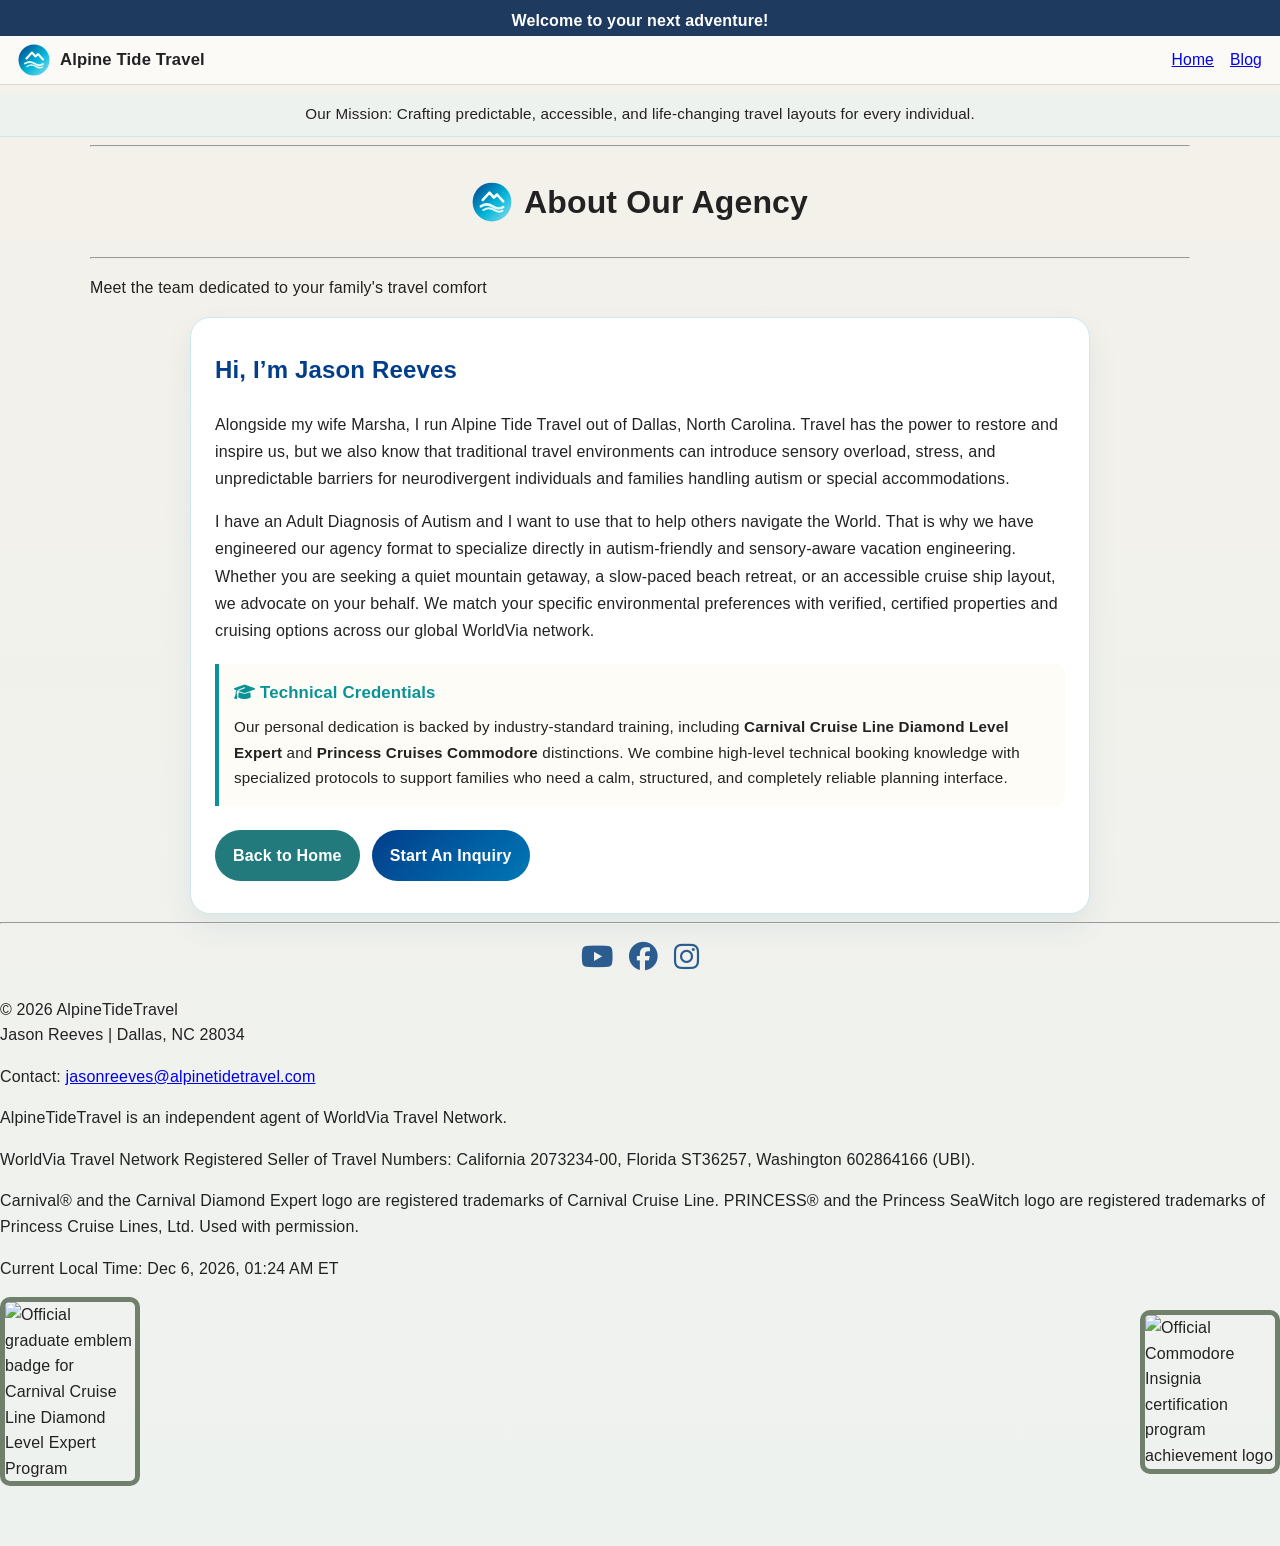
==== about.html @ 1bf37828 "Update about.html" ====
<!DOCTYPE html>
<html lang="en">
<head>
    <meta charset="UTF-8">
    <meta name="viewport" content="width=device-width, initial-scale=1.0">
    <title>About Our Sensory-Aware Agency | Alpine Tide Travel</title>
    <meta name="description" content="Meet Jason and Marsha Reeves. Learn how Alpine Tide Travel engineers custom, autism-friendly, and sensory-safe vacations.">
    <link rel="icon" type="image/svg+xml" href="https://cdnjs.cloudflare.com/ajax/libs/font-awesome/6.5.2/svgs/solid/anchor.svg">
    <link rel="stylesheet" href="https://cdnjs.cloudflare.com/ajax/libs/font-awesome/6.5.2/css/all.min.css">
    <link rel="stylesheet" href="styles.css" />
</head>
<body class="about-page" id="top">

    <!-- Skip link for keyboard users -->
    <a href="#main-content" class="skip-link" style="position:absolute; top:-40px; left:0; background:#023e8a; color:white; padding:8px; z-index:100; transition:top 0.2s;" onfocus="this.style.top='0px'" onblur="this.style.top='-40px'">Skip to main content</a>

    <div class="announcement-bar" role="text" aria-label="Network Announcement">
        <div class="announcement-bar-track" id="countdownMarqueeText">We are now proud to partner with WorldVia Travel Network</div>
    </div>

    <nav class="navbar" aria-label="Main Navigation">
        <div class="nav-brand">
            <a href="index.html" class="brand-link" aria-label="Alpine Tide Travel - Home">
                <svg class="site-logo" viewBox="0 0 64 64" aria-hidden="true" role="img">
                    <defs>
                        <linearGradient id="oceanGradAbout" x1="0%" y1="0%" y2="100%" x2="100%">
                            <stop offset="0%" stop-color="#023e8a"/>
                            <stop offset="55%" stop-color="#00b4d8"/>
                            <stop offset="100%" stop-color="#90e0ef"/>
                        </linearGradient>
                    </defs>
                    <circle cx="32" cy="32" r="31" fill="url(#oceanGradAbout)"></circle>
                    <path d="M14 39 C20 35, 27 35, 33 39 C39 43, 46 43, 50 40" fill="none" stroke="#e0fbff" stroke-width="4" stroke-linecap="round"></path>
                    <path d="M17 29 L28 17 L35 25 L40 20 L50 31" fill="none" stroke="#ffffff" stroke-width="4" stroke-linecap="round" stroke-linejoin="round"></path>
                    <path d="M18 45 C24 41, 30 41, 36 45 C41 48, 46 48, 49 46" fill="none" stroke="#ffffff" stroke-width="3" stroke-linecap="round" opacity="0.9"></path>
                </svg>
                <h1>Alpine Tide Travel</h1>
            </a>
        </div>

        <button class="menu-toggle" id="menuToggle" aria-label="Toggle navigation menu" aria-expanded="false">
            <i class="fa-solid fa-bars" aria-hidden="true"></i>
        </button>

        <ul class="nav-links" id="navLinks">
            <li><a href="index.html">Home</a></li>
            <li><a href="index.html#blog-anchor">Blog</a></li>
        </ul>
    </nav>

    <!-- Swapped jarring icon for a calming, clear entry announcement -->
    <div class="notification-banner" role="status" style="text-align: center; background: #eef2ef; color: #222222; padding: 10px; font-size: 0.95rem; border-bottom: 1px solid #cfe8ee;">
        Our Mission: Crafting predictable, accessible, and life-changing travel layouts for every individual.
    </div>

    <main id="main-content">
        <header class="site-header">
            <hr class="main">
            <h1 class="title" style="display: inline-flex; align-items: center; gap: 12px; justify-content: center; width: 100%;">
                <svg class="site-logo" viewBox="0 0 64 64" aria-hidden="true" role="img" style="width: 40px; height: 40px;">
                    <defs>
                        <linearGradient id="oceanGradTitleAbout" x1="0%" y1="0%" y2="100%" x2="100%">
                            <stop offset="0%" stop-color="#023e8a"/>
                            <stop offset="55%" stop-color="#00b4d8"/>
                            <stop offset="100%" stop-color="#90e0ef"/>
                        </linearGradient>
                    </defs>
                    <circle cx="32" cy="32" r="31" fill="url(#oceanGradTitleAbout)"></circle>
                    <path d="M14 39 C20 35, 27 35, 33 39 C39 43, 46 43, 50 40" fill="none" stroke="#e0fbff" stroke-width="4" stroke-linecap="round"></path>
                    <path d="M17 29 L28 17 L35 25 L40 20 L50 31" fill="none" stroke="#ffffff" stroke-width="4" stroke-linecap="round" stroke-linejoin="round"></path>
                    <path d="M18 45 C24 41, 30 41, 36 45 C41 48, 46 48, 49 46" fill="none" stroke="#ffffff" stroke-width="3" stroke-linecap="round" opacity="0.9"></path>
                </svg>
                About Our Agency
            </h1>
            <hr class="main">
            <p class="subtitle">Meet the team dedicated to your family's travel comfort</p>
        </header>

        <section class="about-section">
            <div class="about-card" style="line-height: 1.7; text-align: left;">
                <h2 style="color: #023e8a; margin-top: 0;">Hi, I’m Jason Reeves</h2>
                
                <p>
                    Alongside my wife Marsha, I run Alpine Tide Travel out of Dallas, North Carolina. Travel has the power to restore and inspire us, 
                    but we also know that traditional travel environments can introduce sensory overload, stress, and unpredictable barriers for 
                    neurodivergent individuals and families handling autism or special accommodations.
                </p>

                <p style="margin-top: 12px;">
                    I have an Adult Diagnosis of Autism and I want to use that to help others navigate the World. That is why we have engineered our agency format to specialize directly in autism-friendly and sensory-aware vacation engineering. Whether you are seeking a quiet mountain getaway, a slow-paced beach retreat, or an accessible cruise ship layout, we advocate on your behalf. We match your specific environmental preferences with verified, certified properties and cruising options across our global WorldVia network.
                </p>

                <div style="background: #fdfcf7; border-left: 4px solid #0a9396; padding: 15px; margin: 20px 0; border-radius: 0 8px 8px 0;">
                    <h3 style="margin: 0 0 6px 0; font-size: 1.05rem; color: #0a9396;"><i class="fa-solid fa-graduation-cap" aria-hidden="true"></i> Technical Credentials</h3>
                    <p style="margin: 0; font-size: 0.95rem;">
                        Our personal dedication is backed by industry-standard training, including <strong>Carnival Cruise Line Diamond Level Expert</strong> and 
                        <strong>Princess Cruises Commodore</strong> distinctions. We combine high-level technical booking knowledge with specialized protocols to support 
                        families who need a calm, structured, and completely reliable planning interface.
                    </p>
                </div>

                <div style="display: flex; gap: 12px; margin-top: 24px;">
                    <a href="index.html" class="about-home-btn" style="text-decoration: none;">Back to Home</a>
                    <a href="inquiry.html" class="about-home-btn" style="text-decoration: none; background: linear-gradient(135deg, #023e8a 0%, #0077b6 100%);">Start An Inquiry</a>
                </div>
            </div>
        </section>
    </main>

    <hr class="main">

    <footer>
        <div class="footer-socials" aria-label="Social media links">
            <a href="https://www.youtube.com/@alpinetidetravel" target="_blank" rel="noopener noreferrer" aria-label="YouTube Channel"><i class="fa-brands fa-youtube" aria-hidden="true"></i></a>
            <a href="https://facebook.com/profile.php[id=61591444955166]" target="_blank" rel="noopener noreferrer" aria-label="Facebook Profile"><i class="fa-brands fa-facebook" aria-hidden="true"></i></a>
            <a href="https://instagram.com/alpinetidetravel" target="_blank" rel="noopener noreferrer" aria-label="Instagram Profile"><i class="fa-brands fa-instagram" aria-hidden="true"></i></a>
        </div>
        <p>© 2026 AlpineTideTravel<br>
        Jason Reeves | Dallas, NC 28034</p>
        <p class="footer-contact">Contact: <a href="mailto:jasonreeves@alpinetidetravel.com">jasonreeves@alpinetidetravel.com</a></p>
        <p class="footer-notice">AlpineTideTravel is an independent agent of WorldVia Travel Network.</p>
        <p class="footer-notice sot-disclosures">WorldVia Travel Network Registered Seller of Travel Numbers: California 2073234-00, Florida ST36257, Washington 602864166 (UBI).</p>
        <p class="footer-notice">Carnival® and the Carnival Diamond Expert logo are registered trademarks of Carnival Cruise Line. PRINCESS® and the Princess SeaWitch logo are registered trademarks of Princess Cruise Lines, Ltd. Used with permission.</p>
        <p id="currentTime" class="end"></p>
        <div class="footer-logos">
            <img class="footer-logo footer-logo-left" src="https://cclrewards.com/images/Carnival-Expert-Diamond-Level-Graduate_logo.jpg" alt="Official graduate emblem badge for Carnival Cruise Line Diamond Level Expert Program">
            <img class="footer-logo footer-logo-right" src="https://uploads.onecompiler.io/44rfm6cm7/44smqgbf9/Commodoreinsignialogo.jpg" alt="Official Commodore Insignia certification program achievement logo">
        </div>
    </footer>

    <script src="script.js"></script>
</body>
</html>
---- styles.css ----
/* ==========================================================================
   1. GLOBAL RESET & BASE STYLES
   ========================================================================== */
html, body {
    max-width: 100%;
    overflow-x: hidden;
    width: 100%;
}

body {
    font-family: Arial, sans-serif;
    margin: 0;
    padding: 0;
    background: linear-gradient(180deg, #f4f1ea 0%, #eef2ef 100%);
    padding-top: 92px;
    padding-bottom: 60px;
    color: #222222;
    line-height: 1.6;
    letter-spacing: 0.01em;
    text-align: left;
}

/* Sensory Update: Softened global image border weight and color */
img {
    border: 1px solid #a3b8cc;
    border-radius: 12px;
}

/* Sensory Update: Softened video-card border color */
.video-card {
    border: 1px solid #7a8a90;
    box-sizing: border-box;
    line-height: 1.6;
    letter-spacing: 0.01em;
}

img {
    border: 5px solid #326c7a;
}

.blog-section .media-card p,
.blog-section .media-card strong {
    color: #2b2b2b;
   
}

.video-card {
    border: 5px solid #282d2e;
}

*, *::before, *::after {
    box-sizing: border-box;
}

/* Sensory Update: Prevent future animations or smooth jumps from triggering motion sensitivity */
@media (prefers-reduced-motion: reduce) {
    * {
        animation-delay: -1ms !important;
        animation-duration: 1ms !important;
        animation-iteration-count: 1 !important;
        background-attachment: initial !important;
        scroll-behavior: auto !important;
        transition-duration: 0s !important;
        transition-delay: 0s !important;
    }
}

.site-header,
.gallery-section,
.video-section,
.destinations-section,
.blog-section,
.countdown-card,
.inquiry-container,
.booking-inquiry-section,
.booking-page-section,
.about-section,
.legal-wrap,
.thank-you-wrap,
.booking-closed,
.package-form-wrap {
    width: min(1100px, 92%);
    margin-left: auto;
    margin-right: auto;
    max-width: 100%;
}

.media-card img,
.media-card iframe {
    display: block;
    width: 100%;
    max-width: 100%;
}

.blog-section {
    text-align: left;
}

.blog-section .media-grid {
    display: flex;
    justify-content: center;
    align-items: stretch;
    width: 100%;
}

/* Single blog post full width */
.blog-section .media-grid:has(.media-card:only-child) {
    grid-template-columns: 1fr;
}

.blog-section .media-grid:has(.media-card:only-child) .media-card {
    max-width: 100%;
}

.blog-section .media-card {
    width: min(100%, 980px);
    background: #fbfbfa;
    border: 1px solid #d9e5e8;
    border-radius: 16px;
    box-shadow: 0 6px 18px rgba(0, 95, 115, 0.06);
    padding: 20px;
    text-align: left;
    margin: 0 auto;
    background: #dfdcdc;
    border: 5px solid #cfe8ee;
    border-radius: 18px;
    box-shadow: 0 12px 28px rgba(0, 95, 115, 0.08);
    padding: 10px;
    text-align: left;
    
}

.blog-section .media-card .media-caption {
    padding: 0;
}

.blog-section .media-caption,
.blog-section .media-caption p,
.blog-section .media-caption li {
    color: #1f1f1f;
}

.blog-section .media-caption p {
    margin: 0 0 1rem;
}

.blog-section .media-caption h1,
.blog-section .media-caption h2,
.blog-section .media-caption h3 {
    margin-top: 1.15rem;
    margin-bottom: 0.55rem;
    line-height: 1.25;
}

.blog-section .media-caption ul {
    text-align: left;
    margin: 0 0 1rem 1.25rem;
    padding-left: 1rem;
}

.blog-section .media-caption li {
    margin-bottom: 0.55rem;
}

.blog-section .media-caption .cta-box {
    border-radius: 14px;
    background: #f4f6f8;
    border-left: 5px solid #2b5c8f;
    padding: 20px;
    margin-top: 30px;
}

.blog-section .media-caption .article-image {
    max-width: 100%;
    height: auto;
    margin: 0.75rem 0 1rem;
    border-radius: 12px;
}
/* Accessible text invisible to the eye but perfectly readable by screen readers */
.sr-only {
    position: absolute;
    width: 1px;
    height: 1px;
    padding: 0;
    margin: -1px;
    overflow: hidden;
    clip: rect(0, 0, 0, 0);
    white-space: nowrap;
    border: 0;
}


/* Sensory Update: Muted CTA link background and text contrast */
.page-cta {
    display: inline-block;
    margin-top: 14px;
    padding: 10px 16px;
    border-radius: 999px;
    background: #f0fafc;
    border: 1px solid #bfe0e7;
    color: #1a5276;
    font-weight: 700;
    text-decoration: none;
}

/* Skip link styling for keyboard navigation */
.skip-link:focus {
    top: 0 !important;
    outline: 3px solid #2b6cb0 !important; /* Softened blue */
    outline-offset: 0 !important;
    border-radius: 0 0 8px 8px;
    box-shadow: 0 4px 12px rgba(0,0,0,0.15);
}

/* ==========================================================================
   2. NAVBAR STRUCTURE
   ========================================================================== */
.navbar {
    display: flex;
    justify-content: space-between;
    align-items: center;
    gap: 12px;
    padding: 8px 18px;
    position: fixed;
    top: 36px;
    left: 0;
    right: 0;
    width: 100%;
    z-index: 1200;
    background: #fbfaf7;
    border-bottom: 1px solid #d8ddd8;
}

.brand-link {
    display: flex;
    align-items: center;
    gap: 10px;
    min-width: 0;
    white-space: nowrap;
    text-decoration: none;
    color: inherit;
}

.brand-link h1 {
    font-size: clamp(1rem, 1.3vw, 1.35rem);
    margin: 0;
    line-height: 1.1;
}

.nav-links {
    display: flex;
    align-items: center;
    gap: 16px;
    flex-wrap: wrap;
    justify-content: flex-end;
    min-width: 0;
    margin: 0;
    padding: 0;
}

.nav-links li {
    list-style: none;
}

.nav-links a {
    white-space: nowrap;
    font-size: 0.98rem;
}

.navbar .site-logo {
    width: 32px;
    height: 32px;
    flex: 0 0 auto;
}

.menu-toggle {
    display: none;
}

/* ==========================================================================
   3. ANNOUNCEMENT BAR
   ========================================================================== */
/* Sensory Update: Replaced the loud multi-color gradient with a clean, calming solid shade */
.announcement-bar {
    position: fixed;
    top: 0;
    left: 0;
    width: 100%;
    z-index: 1300;
    background: #1e3a5f; 
    color: #fff;
    overflow: hidden;
    white-space: nowrap;
    padding: 8px 0;
    font-weight: 600;
    height: 36px;
}

.announcement-bar-track {
    display: block;
    padding-left: 0;
    animation: none;
    text-align: center;
    width: 100%;
}

/* ==========================================================================
   4. INTERACTIVE ELEMENTS & FORMS
   ========================================================================== */
/* Sensory Update: Softened global image border weight on footer elements */
footer img,
.footer img,
.footer-logo {
    width: 140px;
    height: auto;
    border: 1px solid #718070;
    border-radius: 10px;
    border: 5px solid #70806c;
}

.footer-links {
    margin: 6px 0;
}

.footer-links a,
.card-btn {
    color: #023e8a;
    font-weight: 700;
    text-decoration: none;
}

.card-btn {
    display: inline-block;
    margin-top: 10px;
    padding: 10px 16px;
    border-radius: 999px;
    background: #e6fbff;
    border: 1px solid #cfe8ee;
}

.home-intro,
.home-links,
.featured-image,
.about-section,
.legal-wrap,
.thank-you-wrap,
.package-form-wrap {
    width: min(900px, 92%);
    margin-left: auto;
    margin-right: auto;
}

.about-card,
.thank-you-card,
.booking-closed,
.legal-wrap,
.package-form-card {
    background: #ffffff;
    border: 1px solid #cfe8ee;
    border-radius: 20px;
    box-shadow: 0 12px 30px rgba(0, 95, 115, 0.08);
    padding: 32px 24px;
}

.home-link-btn,
.thank-you-btn,
.about-home-btn,
.booking-closed .cta-btn,
.legal-home-btn,
.submit-btn {
    display: inline-block;
    background: linear-gradient(135deg, #0a9396 0%, #0077b6 100%);
    color: #fff;
    text-decoration: none;
    padding: 12px 18px;
    border-radius: 999px;
    font-weight: 700;
    border: 0;
}

.navbar .site-logo,
.site-header .site-logo {
    width: 32px;
    height: 32px;
}

.footer-logos {
    display: flex;
    justify-content: space-between;
    align-items: center;
    gap: 20px;
    width: 100%;
}

.footer-logo-left {
    margin-right: auto;
}

.footer-logo-right {
    margin-left: auto;
}

/* Sensory-friendly additions */
a, button, input, select, textarea {
    transition: none;
}

a:focus,
button:focus,
input:focus,
select:focus,
textarea:focus {
    outline: 3px solid #023e8a;
    outline-offset: 3px;
}

html {
    scroll-behavior: auto;
}

.footer-socials {
    display: flex;
    justify-content: center;
    gap: 16px;
    margin: 10px 0 14px;
}

/* Sensory Update: Muted social link color intensity */
.footer-socials a {
    color: #2b5c8f;
    font-size: 1.8rem;
    text-decoration: none;
}

.footer-links {
    margin: 6px 0;
}
    .countdown-marquee {
        font-size: 0.9rem;
        padding: 7px 12px;
        height: 32px;
    }

/* Sensory Update: Toned down color brightness for utility links */
.footer-links a,
.card-btn {
    color: #2b5c8f;
    font-weight: 700;
    text-decoration: none;
}

/* Sensory Update: Calmed background tone of utility layout cards */
.card-btn {
    display: inline-block;
    margin-top: 10px;
    padding: 10px 16px;
    border-radius: 999px;
    background: #f0fafc;
    border: 1px solid #bfe0e7;
}

.home-intro,
.home-links,
.featured-image,
.about-section,
.legal-wrap,
.thank-you-wrap,
.package-form-wrap {
    width: min(900px, 92%);
    margin-left: auto;
    margin-right: auto;
}

.about-card,
.thank-you-card,
.booking-closed,
.legal-wrap,
.package-form-card {
    background: #ffffff;
    border: 1px solid #cfe8ee;
    border-radius: 20px;
    box-shadow: 0 12px 30px rgba(0, 95, 115, 0.08);
    padding: 32px 24px;
}

/* Sensory Update: Changed buttons from a dynamic high-contrast linear gradient to a solid, grounded tone */
.home-link-btn,
.thank-you-btn,
.about-home-btn,
.booking-closed .cta-btn,
.legal-home-btn,
.submit-btn {
    display: inline-block;
    background: #237a7c;
    color: #fff;
    text-decoration: none;
    padding: 12px 18px;
    border-radius: 999px;
    font-weight: 700;
    border: 0;
    cursor: pointer;
}

/* Sensory Update: Darker states on button interactions feel solid without sudden lighting flashes */
.home-link-btn:hover,
.thank-you-btn:hover,
.submit-btn:hover {
    background: #1b5c5e;
}

input[type="text"],
input[type="email"],
input[type="tel"],
input[type="date"],
select,
textarea {
    width: 100%;
    padding: 12px 14px;
    border: 2px solid #cfe8ee;
    border-radius: 8px;
    background-color: #ffffff;
    font-size: 1rem;
    color: #222222;
    margin-top: 4px;
    margin-bottom: 20px;
    font-family: inherit;
    line-height: 1.4;
}

textarea {
    min-height: 120px;
}

label {
    display: block;
    text-align: left;
    font-weight: 700;
    color: #222222;
    margin-top: 14px;
}
    .blog-section .media-grid,
    .gallery-section .media-grid,
    .media-grid {
        display: flex;
        flex-direction: column;
        align-items: stretch;
    }

.footer-logos {
    display: flex;
    justify-content: space-between;
    align-items: center;
    gap: 20px;
    width: 100%;
}

a, button, input, select, textarea {
    transition: outline-color 0.15s ease-in-out, background-color 0.15s ease-in-out;
}

/* Sensory Update: Replaced the bright focal blue outline with a gentle slate-blue ring */
a:focus,
button:focus,
input:focus,
select:focus,
textarea:focus {
    outline: 3px solid #5499c7;
    outline-offset: 3px;
    background-color: #f7fcfe;
}

html {
    scroll-behavior: auto;
}

/* --------------------------------------------------------------------------
   Gallery / Media sizing tweaks
   - Constrain media cards to a comfortable width
   - Ensure images shrink responsively and don't overwhelm the layout
   - Use grid for gallery areas so items wrap cleanly on narrow screens
   -------------------------------------------------------------------------- */
.media-grid {
    display: grid;
    grid-template-columns: repeat(auto-fit, minmax(220px, 1fr));
    gap: 12px;
    align-items: start;
}

.media-card {
    display: flex;
    flex-direction: column;
    align-items: center;
    justify-content: flex-start;
    max-width: 380px; /* keeps cards reasonably narrow */
    margin: 0 auto;
}

.media-card img {
    width: 100%;
    max-width: 360px; /* prevents images from growing too large */
    height: auto;
    object-fit: cover;
    display: block;
    margin: 0 auto 8px auto;
}

/* allow iframes (videos) to scale but not exceed a comfortable width */
.media-card iframe {
    max-width: 560px;
    width: 100%;
    height: auto;
}

/* Make featured video embeds a bit larger */
.video-card iframe {
    max-width: 1020px;
    width: 100%;
    height: auto;
}

@media (min-width: 900px) {
    /* for wider viewports, allow more columns but keep card sizing consistent */
    .media-grid {
        grid-template-columns: repeat(auto-fit, minmax(260px, 1fr));
        gap: 18px;
    }
    .media-card {
        max-width: 420px;
    .form-grid {
        grid-template-columns: 1fr;
    }

    footer img,
    .footer img,
    .footer-logo {
        width: 100px;
        margin: 8px 10px;
    }
}

@media (prefers-reduced-motion: reduce) {
    html {
        scroll-behavior: auto;
    }

    *,
    *::before,
    *::after {
        animation-duration: 0.01ms !important;
        animation-iteration-count: 1 !important;
        transition-duration: 0.01ms !important;
        scroll-behavior: auto !important;
    }

    .countdown-marquee-track {
        animation: none !important;
        padding-left: 0;
    }
}

@media (prefers-contrast: more) {
    body {
        background: #ffffff;
        color: #111111;
    }

    .navbar,
    .blog-section .media-card,
    .about-card,
    .booking-closed,
    .thank-you-card,
    .package-form-card,
    .legal-wrap {
        box-shadow: none;
        border-color: #000000;
    }
}
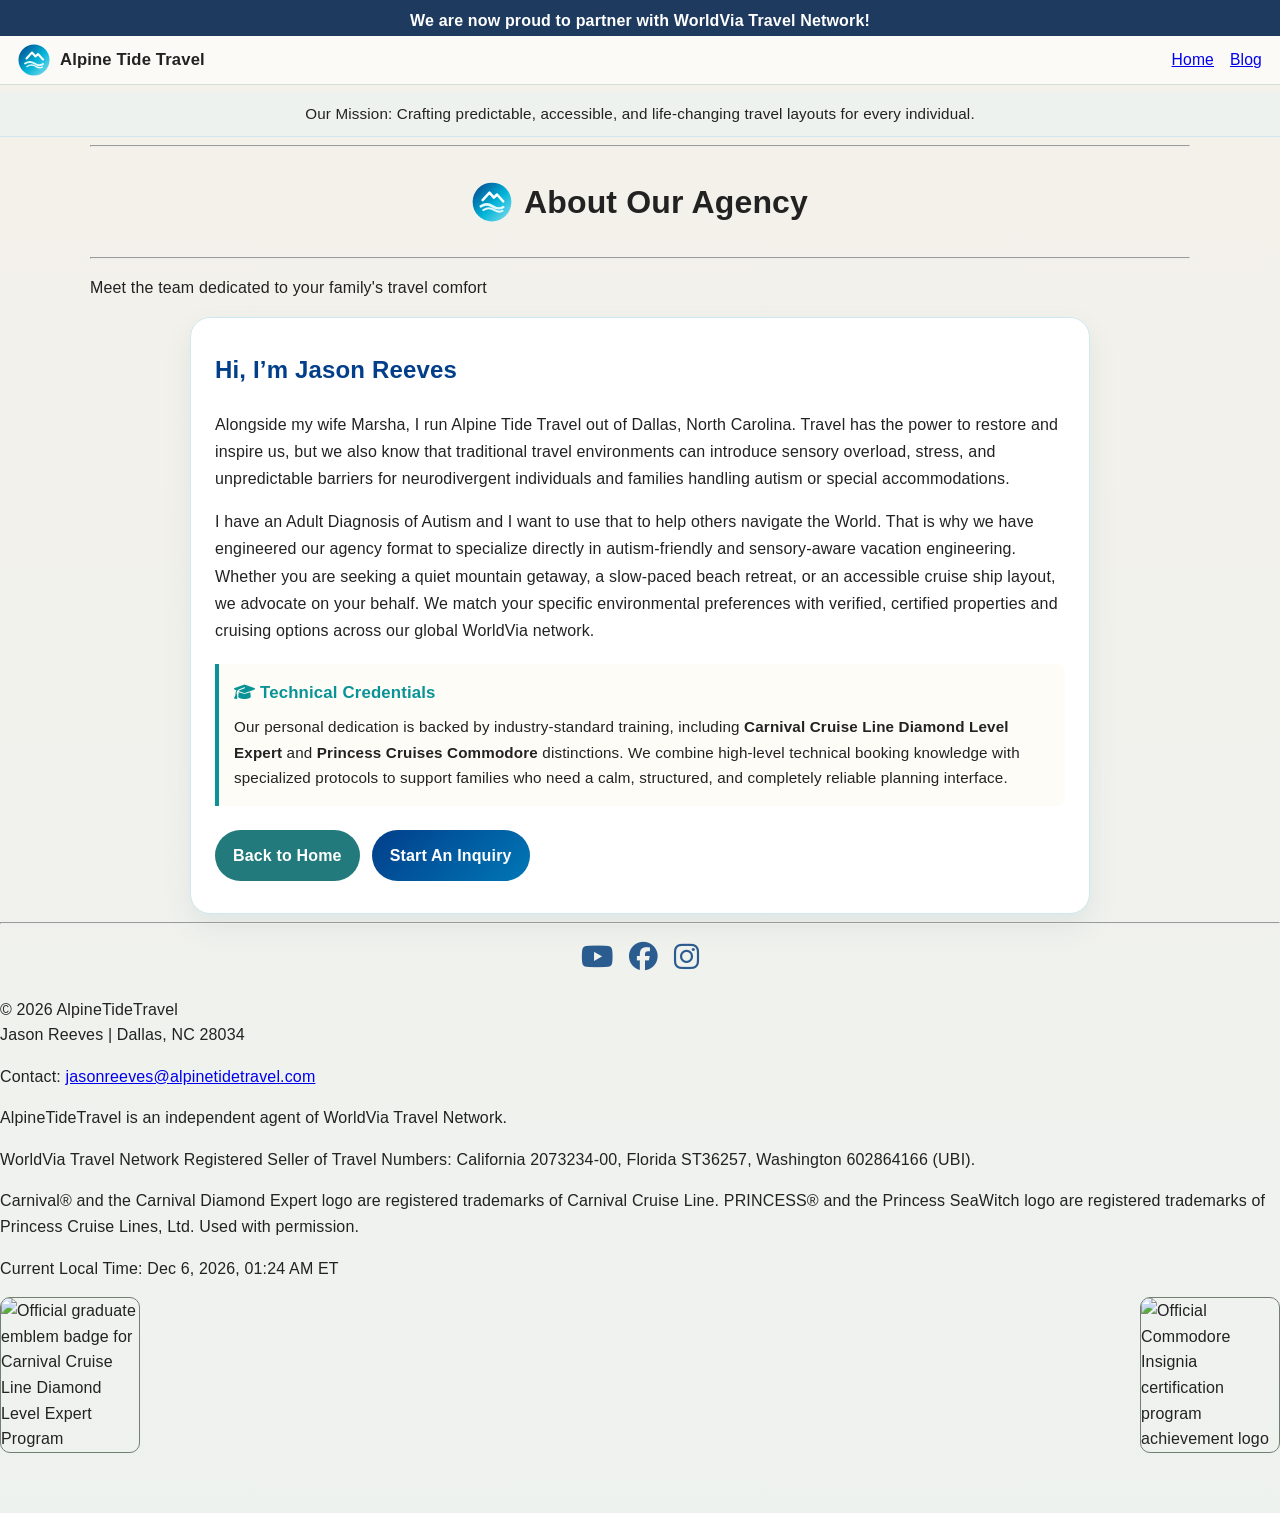
==== commit f39f072e: "Update about.html" ====
--- a/about.html
+++ b/about.html
@@ -44,7 +44,7 @@
 
         <ul class="nav-links" id="navLinks">
             <li><a href="index.html">Home</a></li>
-            <li><a href="index.html#blog-anchor">Blog</a></li>
+           <li><a href="blog.html">Blog</a></li>
         </ul>
     </nav>
 
--- a/styles.css
+++ b/styles.css
@@ -29,23 +29,6 @@
 /* Sensory Update: Softened video-card border color */
 .video-card {
     border: 1px solid #7a8a90;
-    box-sizing: border-box;
-    line-height: 1.6;
-    letter-spacing: 0.01em;
-}
-
-img {
-    border: 5px solid #326c7a;
-}
-
-.blog-section .media-card p,
-.blog-section .media-card strong {
-    color: #2b2b2b;
-   
-}
-
-.video-card {
-    border: 5px solid #282d2e;
 }
 
 *, *::before, *::after {
@@ -103,15 +86,6 @@
     width: 100%;
 }
 
-/* Single blog post full width */
-.blog-section .media-grid:has(.media-card:only-child) {
-    grid-template-columns: 1fr;
-}
-
-.blog-section .media-grid:has(.media-card:only-child) .media-card {
-    max-width: 100%;
-}
-
 .blog-section .media-card {
     width: min(100%, 980px);
     background: #fbfbfa;
@@ -121,13 +95,6 @@
     padding: 20px;
     text-align: left;
     margin: 0 auto;
-    background: #dfdcdc;
-    border: 5px solid #cfe8ee;
-    border-radius: 18px;
-    box-shadow: 0 12px 28px rgba(0, 95, 115, 0.08);
-    padding: 10px;
-    text-align: left;
-    
 }
 
 .blog-section .media-card .media-caption {
@@ -315,107 +282,6 @@
     height: auto;
     border: 1px solid #718070;
     border-radius: 10px;
-    border: 5px solid #70806c;
-}
-
-.footer-links {
-    margin: 6px 0;
-}
-
-.footer-links a,
-.card-btn {
-    color: #023e8a;
-    font-weight: 700;
-    text-decoration: none;
-}
-
-.card-btn {
-    display: inline-block;
-    margin-top: 10px;
-    padding: 10px 16px;
-    border-radius: 999px;
-    background: #e6fbff;
-    border: 1px solid #cfe8ee;
-}
-
-.home-intro,
-.home-links,
-.featured-image,
-.about-section,
-.legal-wrap,
-.thank-you-wrap,
-.package-form-wrap {
-    width: min(900px, 92%);
-    margin-left: auto;
-    margin-right: auto;
-}
-
-.about-card,
-.thank-you-card,
-.booking-closed,
-.legal-wrap,
-.package-form-card {
-    background: #ffffff;
-    border: 1px solid #cfe8ee;
-    border-radius: 20px;
-    box-shadow: 0 12px 30px rgba(0, 95, 115, 0.08);
-    padding: 32px 24px;
-}
-
-.home-link-btn,
-.thank-you-btn,
-.about-home-btn,
-.booking-closed .cta-btn,
-.legal-home-btn,
-.submit-btn {
-    display: inline-block;
-    background: linear-gradient(135deg, #0a9396 0%, #0077b6 100%);
-    color: #fff;
-    text-decoration: none;
-    padding: 12px 18px;
-    border-radius: 999px;
-    font-weight: 700;
-    border: 0;
-}
-
-.navbar .site-logo,
-.site-header .site-logo {
-    width: 32px;
-    height: 32px;
-}
-
-.footer-logos {
-    display: flex;
-    justify-content: space-between;
-    align-items: center;
-    gap: 20px;
-    width: 100%;
-}
-
-.footer-logo-left {
-    margin-right: auto;
-}
-
-.footer-logo-right {
-    margin-left: auto;
-}
-
-/* Sensory-friendly additions */
-a, button, input, select, textarea {
-    transition: none;
-}
-
-a:focus,
-button:focus,
-input:focus,
-select:focus,
-textarea:focus {
-    outline: 3px solid #023e8a;
-    outline-offset: 3px;
-}
-
-html {
-    scroll-behavior: auto;
 }
 
 .footer-socials {
@@ -435,11 +301,6 @@
 .footer-links {
     margin: 6px 0;
 }
-    .countdown-marquee {
-        font-size: 0.9rem;
-        padding: 7px 12px;
-        height: 32px;
-    }
 
 /* Sensory Update: Toned down color brightness for utility links */
 .footer-links a,
@@ -538,13 +399,6 @@
     color: #222222;
     margin-top: 14px;
 }
-    .blog-section .media-grid,
-    .gallery-section .media-grid,
-    .media-grid {
-        display: flex;
-        flex-direction: column;
-        align-items: stretch;
-    }
 
 .footer-logos {
     display: flex;
@@ -572,106 +426,3 @@
 html {
     scroll-behavior: auto;
 }
-
-/* --------------------------------------------------------------------------
-   Gallery / Media sizing tweaks
-   - Constrain media cards to a comfortable width
-   - Ensure images shrink responsively and don't overwhelm the layout
-   - Use grid for gallery areas so items wrap cleanly on narrow screens
-   -------------------------------------------------------------------------- */
-.media-grid {
-    display: grid;
-    grid-template-columns: repeat(auto-fit, minmax(220px, 1fr));
-    gap: 12px;
-    align-items: start;
-}
-
-.media-card {
-    display: flex;
-    flex-direction: column;
-    align-items: center;
-    justify-content: flex-start;
-    max-width: 380px; /* keeps cards reasonably narrow */
-    margin: 0 auto;
-}
-
-.media-card img {
-    width: 100%;
-    max-width: 360px; /* prevents images from growing too large */
-    height: auto;
-    object-fit: cover;
-    display: block;
-    margin: 0 auto 8px auto;
-}
-
-/* allow iframes (videos) to scale but not exceed a comfortable width */
-.media-card iframe {
-    max-width: 560px;
-    width: 100%;
-    height: auto;
-}
-
-/* Make featured video embeds a bit larger */
-.video-card iframe {
-    max-width: 1020px;
-    width: 100%;
-    height: auto;
-}
-
-@media (min-width: 900px) {
-    /* for wider viewports, allow more columns but keep card sizing consistent */
-    .media-grid {
-        grid-template-columns: repeat(auto-fit, minmax(260px, 1fr));
-        gap: 18px;
-    }
-    .media-card {
-        max-width: 420px;
-    .form-grid {
-        grid-template-columns: 1fr;
-    }
-
-    footer img,
-    .footer img,
-    .footer-logo {
-        width: 100px;
-        margin: 8px 10px;
-    }
-}
-
-@media (prefers-reduced-motion: reduce) {
-    html {
-        scroll-behavior: auto;
-    }
-
-    *,
-    *::before,
-    *::after {
-        animation-duration: 0.01ms !important;
-        animation-iteration-count: 1 !important;
-        transition-duration: 0.01ms !important;
-        scroll-behavior: auto !important;
-    }
-
-    .countdown-marquee-track {
-        animation: none !important;
-        padding-left: 0;
-    }
-}
-
-@media (prefers-contrast: more) {
-    body {
-        background: #ffffff;
-        color: #111111;
-    }
-
-    .navbar,
-    .blog-section .media-card,
-    .about-card,
-    .booking-closed,
-    .thank-you-card,
-    .package-form-card,
-    .legal-wrap {
-        box-shadow: none;
-        border-color: #000000;
-    }
-}
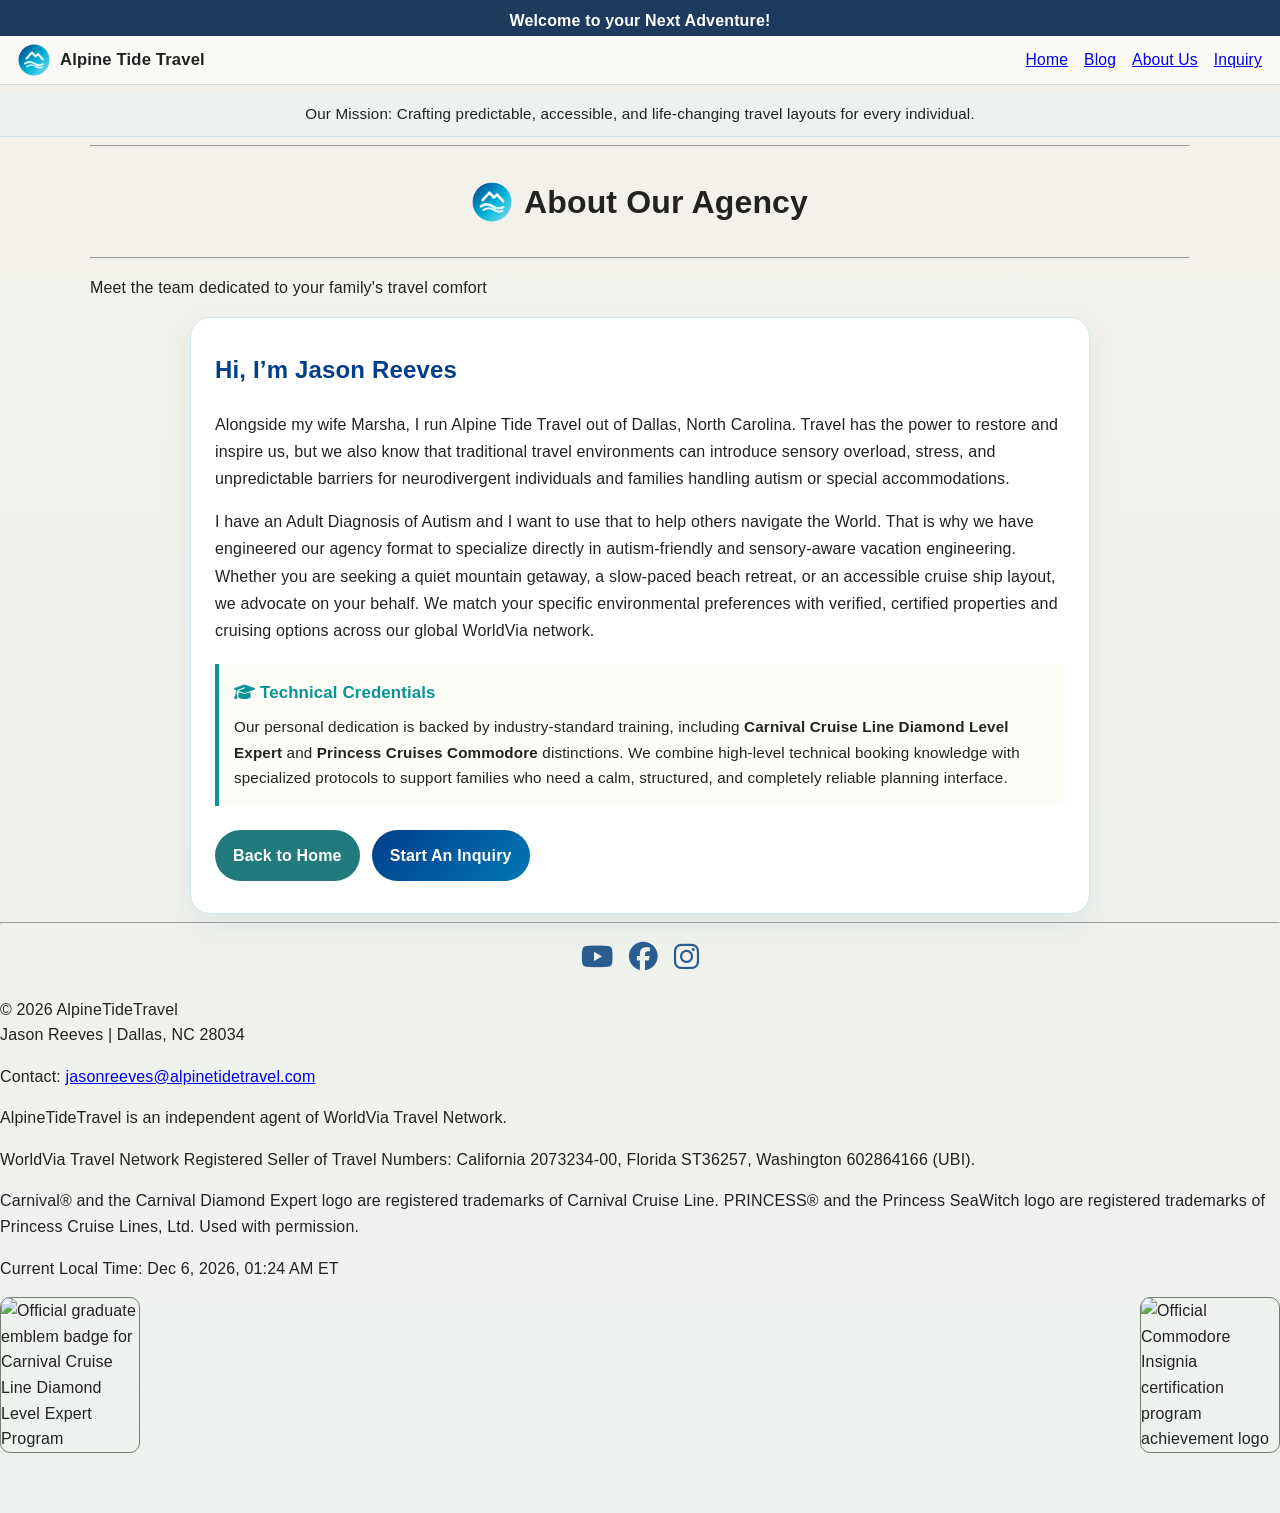
==== commit 622b1b15: "Update about.html" ====
--- a/about.html
+++ b/about.html
@@ -42,10 +42,12 @@
             <i class="fa-solid fa-bars" aria-hidden="true"></i>
         </button>
 
-        <ul class="nav-links" id="navLinks">
-            <li><a href="index.html">Home</a></li>
-           <li><a href="blog.html">Blog</a></li>
-        </ul>
+         <ul class="nav-links" id="navLinks">
+    <li><a href="index.html">Home</a></li>
+    <li><a href="blog.html">Blog</a></li>
+    <li><a href="about.html">About Us</a></li>
+    <li><a href="inquiry.html">Inquiry</a></li>
+</ul>
     </nav>
 
     <!-- Swapped jarring icon for a calming, clear entry announcement -->
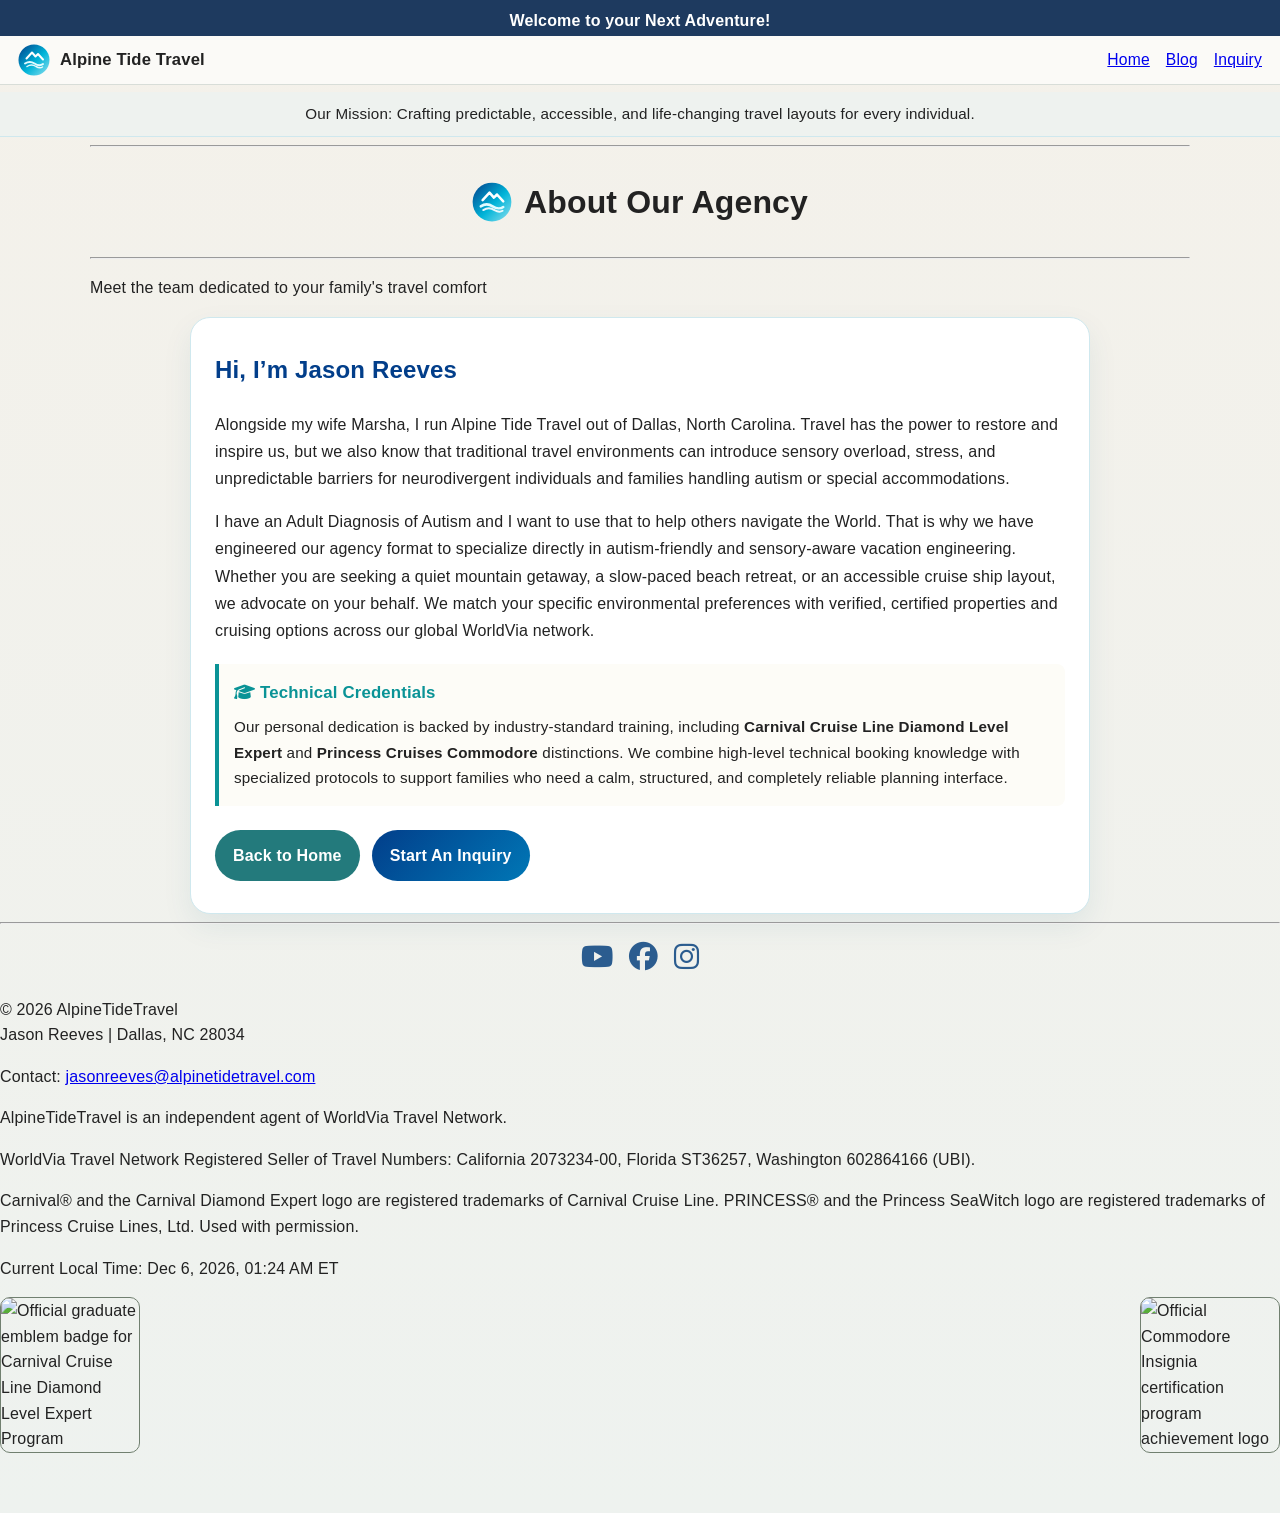
==== commit c9687f32: "Update about.html" ====
--- a/about.html
+++ b/about.html
@@ -45,7 +45,6 @@
          <ul class="nav-links" id="navLinks">
     <li><a href="index.html">Home</a></li>
     <li><a href="blog.html">Blog</a></li>
-    <li><a href="about.html">About Us</a></li>
     <li><a href="inquiry.html">Inquiry</a></li>
 </ul>
     </nav>
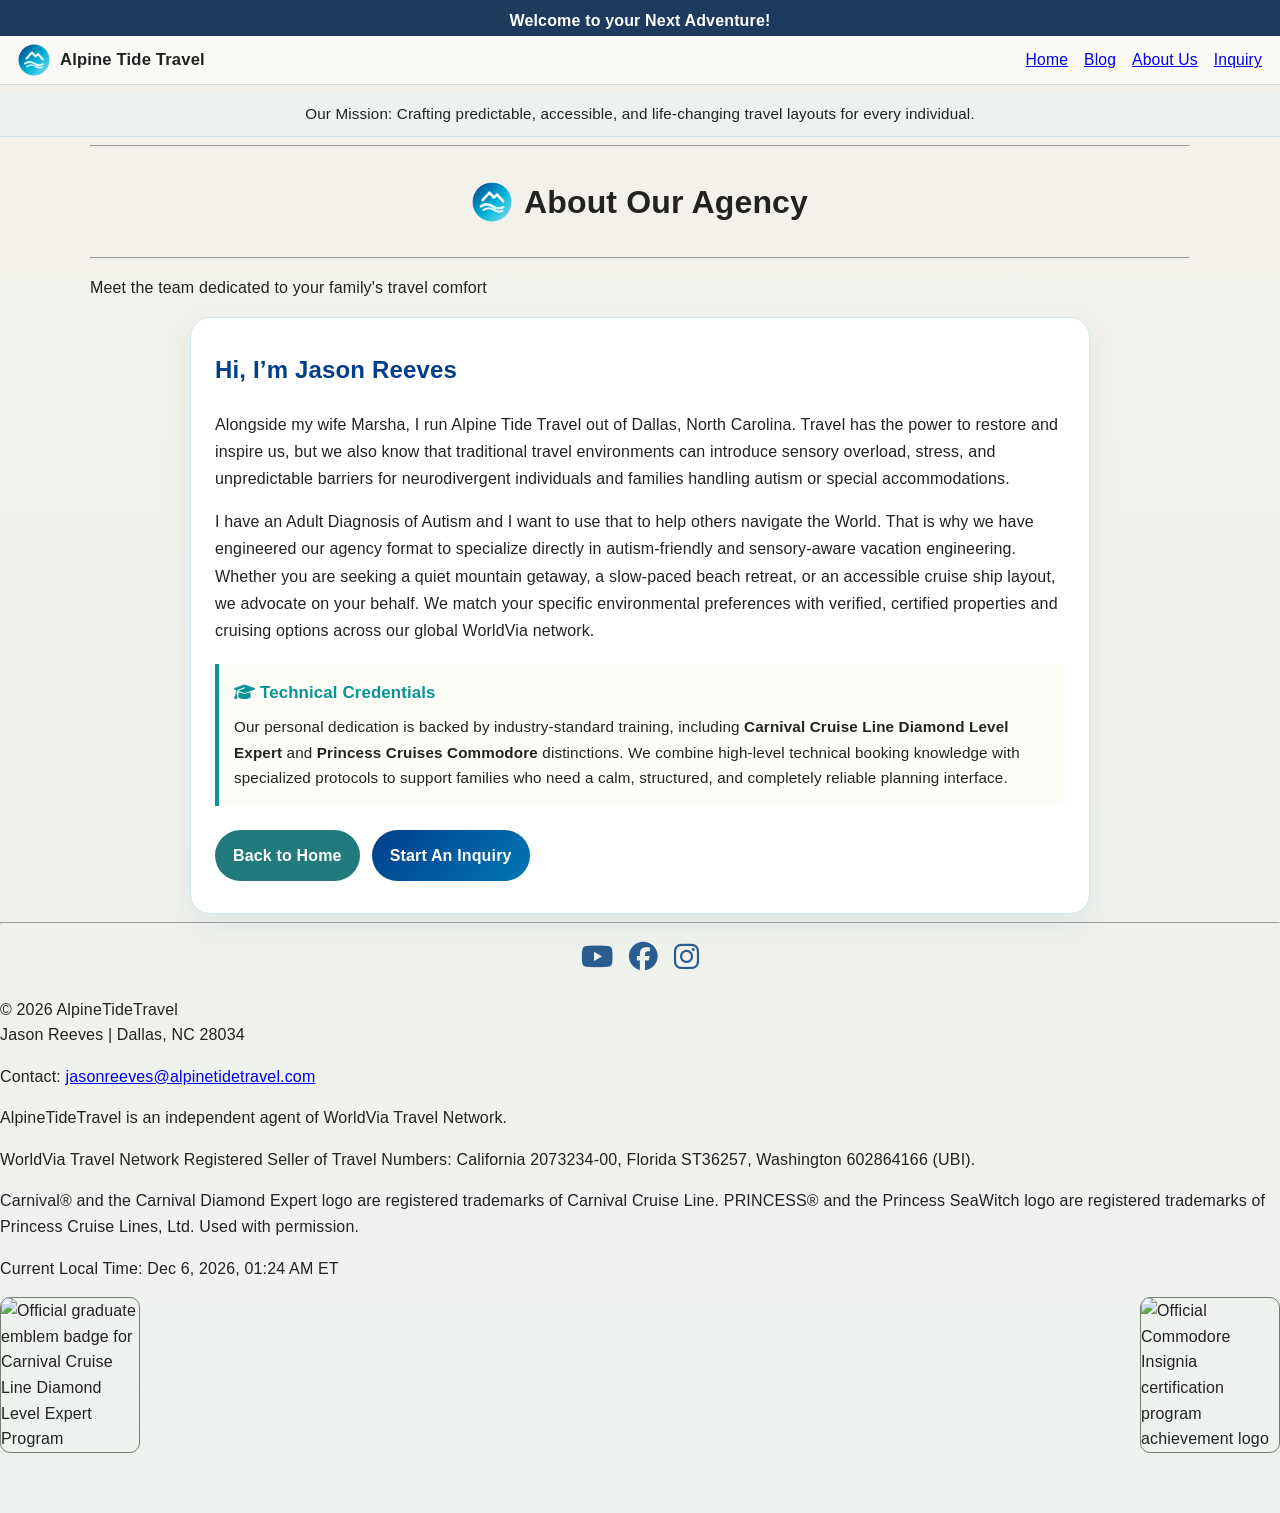
==== commit 0dcbaff1: "Update about.html" ====
--- a/about.html
+++ b/about.html
@@ -42,9 +42,10 @@
             <i class="fa-solid fa-bars" aria-hidden="true"></i>
         </button>
 
-         <ul class="nav-links" id="navLinks">
+        <ul class="nav-links" id="navLinks">
     <li><a href="index.html">Home</a></li>
-    <li><a href="blog.html">Blog</a></li>
+    <li><a href="blog.html"  >Blog</a></li>
+    <li><a href="about.html" class="active" aria-current="page">About Us</a></li>
     <li><a href="inquiry.html">Inquiry</a></li>
 </ul>
     </nav>
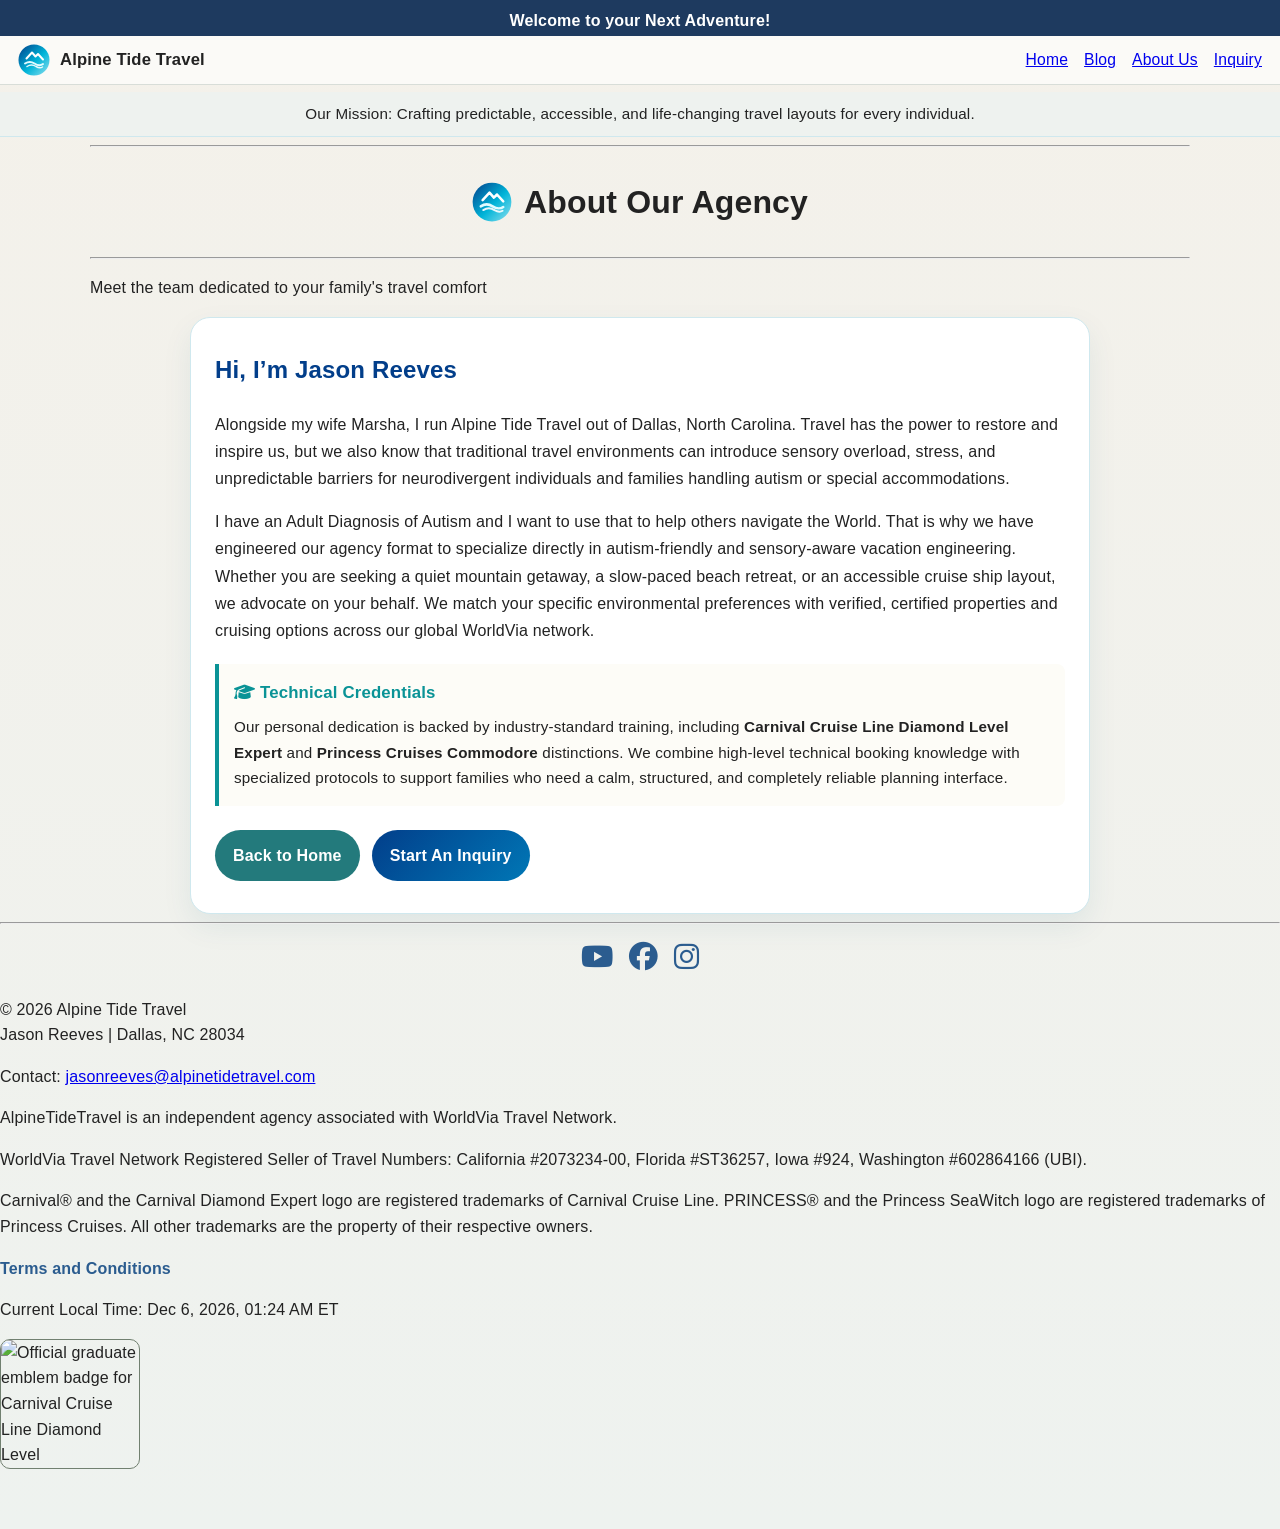
==== commit 6579f90a: "Update about.html" ====
--- a/about.html
+++ b/about.html
@@ -112,23 +112,29 @@
     <hr class="main">
 
     <footer>
-        <div class="footer-socials" aria-label="Social media links">
-            <a href="https://www.youtube.com/@alpinetidetravel" target="_blank" rel="noopener noreferrer" aria-label="YouTube Channel"><i class="fa-brands fa-youtube" aria-hidden="true"></i></a>
-            <a href="https://facebook.com/profile.php[id=61591444955166]" target="_blank" rel="noopener noreferrer" aria-label="Facebook Profile"><i class="fa-brands fa-facebook" aria-hidden="true"></i></a>
-            <a href="https://instagram.com/alpinetidetravel" target="_blank" rel="noopener noreferrer" aria-label="Instagram Profile"><i class="fa-brands fa-instagram" aria-hidden="true"></i></a>
-        </div>
-        <p>© 2026 AlpineTideTravel<br>
-        Jason Reeves | Dallas, NC 28034</p>
-        <p class="footer-contact">Contact: <a href="mailto:jasonreeves@alpinetidetravel.com">jasonreeves@alpinetidetravel.com</a></p>
-        <p class="footer-notice">AlpineTideTravel is an independent agent of WorldVia Travel Network.</p>
-        <p class="footer-notice sot-disclosures">WorldVia Travel Network Registered Seller of Travel Numbers: California 2073234-00, Florida ST36257, Washington 602864166 (UBI).</p>
-        <p class="footer-notice">Carnival® and the Carnival Diamond Expert logo are registered trademarks of Carnival Cruise Line. PRINCESS® and the Princess SeaWitch logo are registered trademarks of Princess Cruise Lines, Ltd. Used with permission.</p>
-        <p id="currentTime" class="end"></p>
-        <div class="footer-logos">
-            <img class="footer-logo footer-logo-left" src="https://cclrewards.com/images/Carnival-Expert-Diamond-Level-Graduate_logo.jpg" alt="Official graduate emblem badge for Carnival Cruise Line Diamond Level Expert Program">
-            <img class="footer-logo footer-logo-right" src="https://uploads.onecompiler.io/44rfm6cm7/44smqgbf9/Commodoreinsignialogo.jpg" alt="Official Commodore Insignia certification program achievement logo">
-        </div>
-    </footer>
+    <div class="footer-socials" aria-label="Social media links">
+        <a href="https://www.youtube.com/@alpinetidetravel" target="_blank" rel="noopener noreferrer" aria-label="YouTube Channel">
+            <i class="fa-brands fa-youtube" aria-hidden="true"></i>
+        </a>
+        <a href="https://facebook.com/profile.php?id=61591444955166" target="_blank" rel="noopener noreferrer" aria-label="Facebook Profile">
+            <i class="fa-brands fa-facebook" aria-hidden="true"></i>
+        </a>
+        <a href="https://instagram.com/alpinetidetravel" target="_blank" rel="noopener noreferrer" aria-label="Instagram Profile">
+            <i class="fa-brands fa-instagram" aria-hidden="true"></i>
+        </a>
+    </div>
+    <p>© 2026 Alpine Tide Travel<br>
+    Jason Reeves | Dallas, NC 28034</p>
+    <p class="footer-contact">Contact: <a href="mailto:jasonreeves@alpinetidetravel.com">jasonreeves@alpinetidetravel.com</a></p>
+    <p class="footer-notice">AlpineTideTravel is an independent agency associated with WorldVia Travel Network.</p>
+    <p class="footer-notice sot-disclosures">WorldVia Travel Network Registered Seller of Travel Numbers: California #2073234-00, Florida #ST36257, Iowa #924, Washington #602864166 (UBI).</p>
+    <p class="footer-notice">Carnival® and the Carnival Diamond Expert logo are registered trademarks of Carnival Cruise Line. PRINCESS® and the Princess SeaWitch logo are registered trademarks of Princess Cruises. All other trademarks are the property of their respective owners.</p>
+    <p class="footer-links"><a href="terms.html">Terms and Conditions</a></p>
+    <p id="currentTime" class="end"></p>
+    <div class="footer-logos">
+        <img class="footer-logo footer-logo-left" src="https://cclrewards.com/images/Carnival-Expert-Diamond-Level-Graduate_logo.jpg" alt="Official graduate emblem badge for Carnival Cruise Line Diamond Level">
+     </div>
+</footer>
 
     <script src="script.js"></script>
 </body>
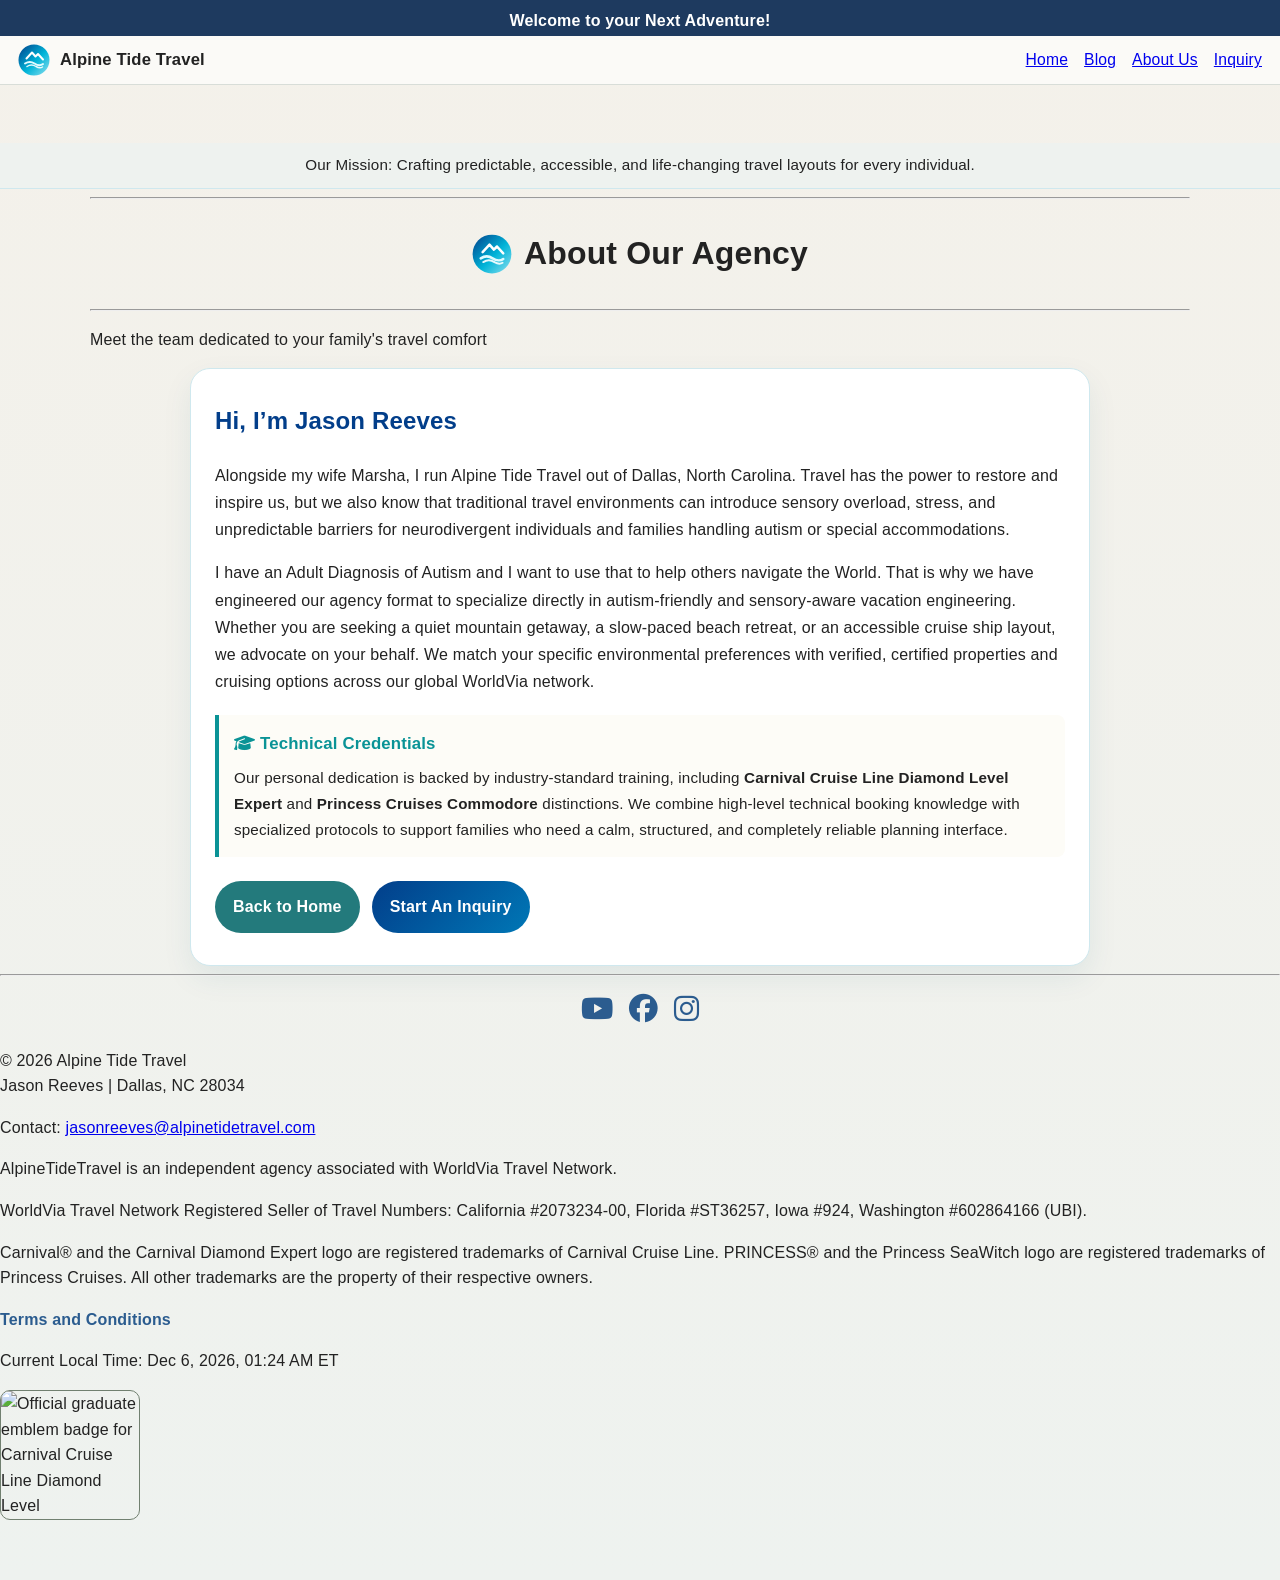
==== commit a2b8662e: "Update about.html" ====
--- a/about.html
+++ b/about.html
@@ -49,7 +49,8 @@
     <li><a href="inquiry.html">Inquiry</a></li>
 </ul>
     </nav>
-
+<br>
+    <br>
     <!-- Swapped jarring icon for a calming, clear entry announcement -->
     <div class="notification-banner" role="status" style="text-align: center; background: #eef2ef; color: #222222; padding: 10px; font-size: 0.95rem; border-bottom: 1px solid #cfe8ee;">
         Our Mission: Crafting predictable, accessible, and life-changing travel layouts for every individual.
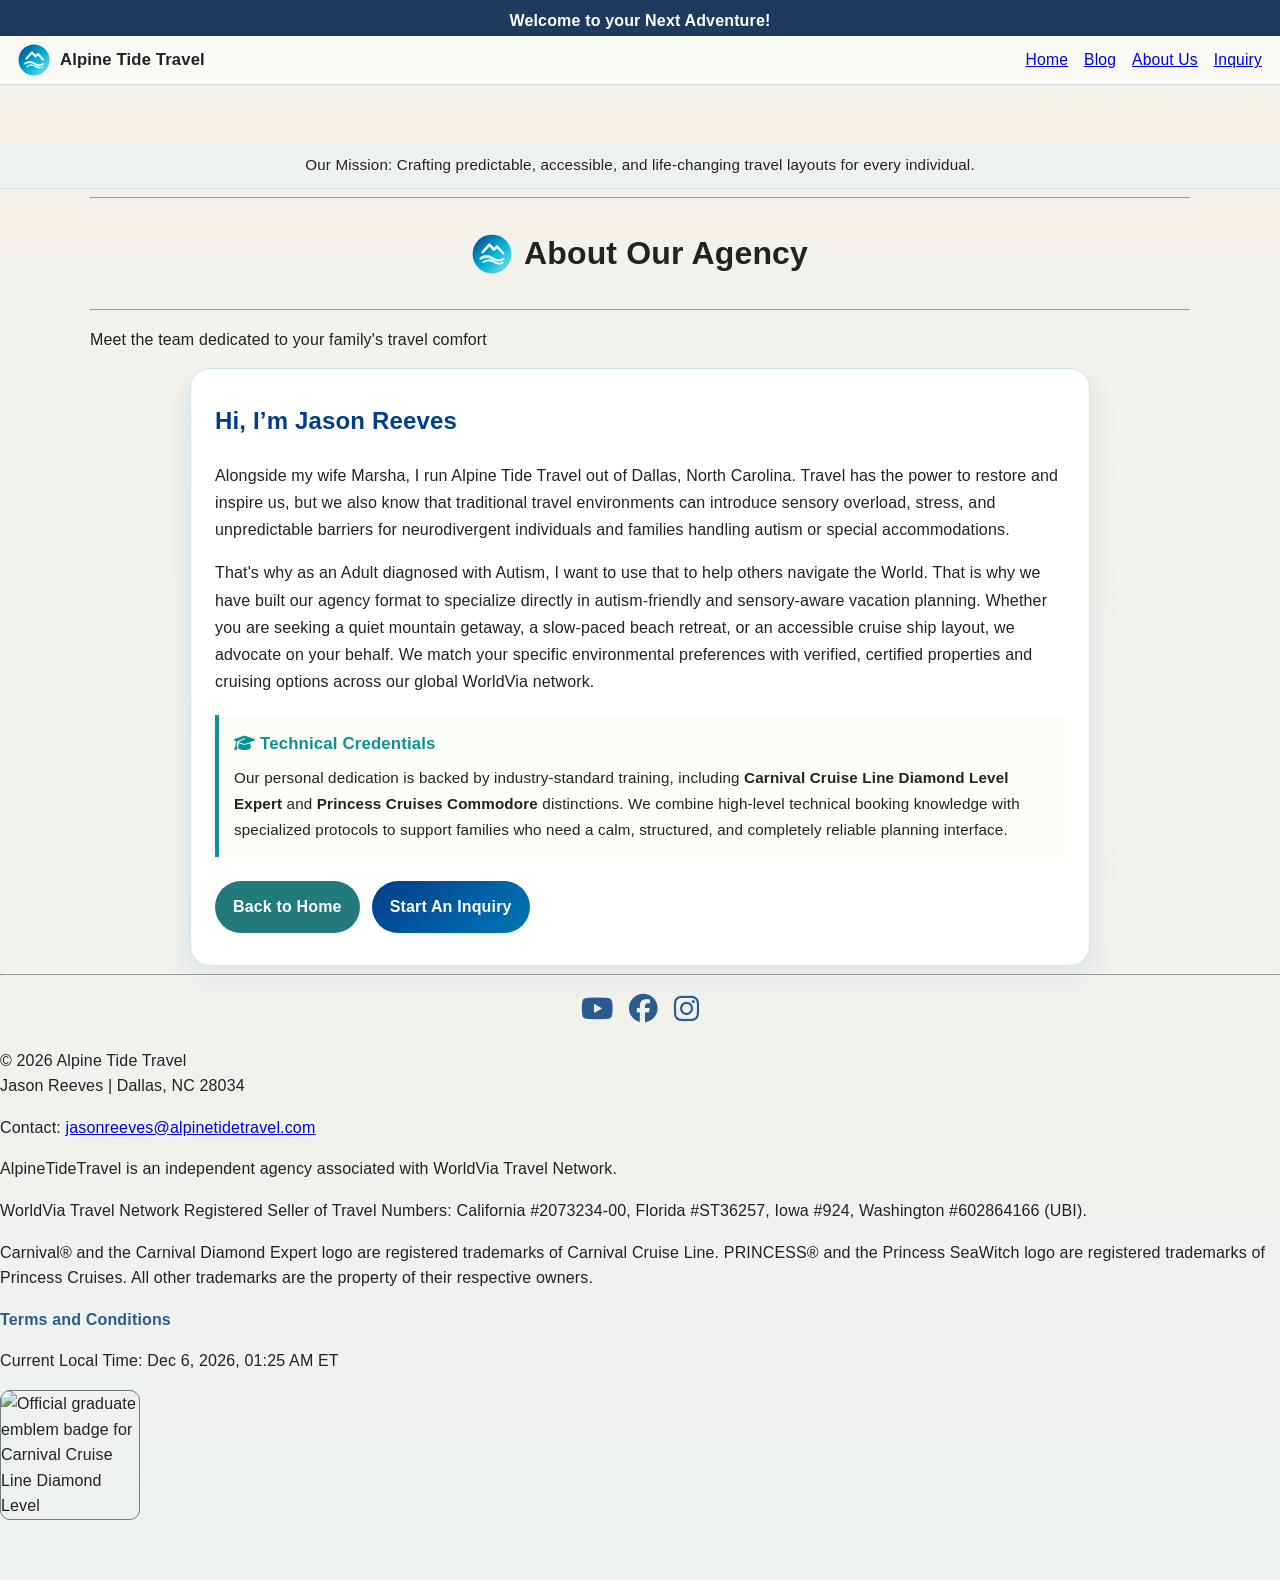
==== commit 1df5cc5e: "Revise personal statement for better readability Reworded personal statement to enhance clarity and " ====
--- a/about.html
+++ b/about.html
@@ -90,7 +90,9 @@
                 </p>
 
                 <p style="margin-top: 12px;">
-                    I have an Adult Diagnosis of Autism and I want to use that to help others navigate the World. That is why we have engineered our agency format to specialize directly in autism-friendly and sensory-aware vacation engineering. Whether you are seeking a quiet mountain getaway, a slow-paced beach retreat, or an accessible cruise ship layout, we advocate on your behalf. We match your specific environmental preferences with verified, certified properties and cruising options across our global WorldVia network.
+                    That's why as an Adult diagnosed with Autism, I want to use that to help others navigate the World. That is why we have built our agency format to specialize directly in autism-friendly
+                    and sensory-aware vacation planning. Whether you are seeking a quiet mountain getaway, a slow-paced beach retreat, or an accessible cruise ship layout, we advocate on your behalf.
+                    We match your specific environmental preferences with verified, certified properties and cruising options across our global WorldVia network.
                 </p>
 
                 <div style="background: #fdfcf7; border-left: 4px solid #0a9396; padding: 15px; margin: 20px 0; border-radius: 0 8px 8px 0;">
--- a/styles.css
+++ b/styles.css
@@ -19,6 +19,9 @@
     letter-spacing: 0.01em;
     text-align: left;
 }
+ 
+
+
 
 /* Sensory Update: Softened global image border weight and color */
 img {
